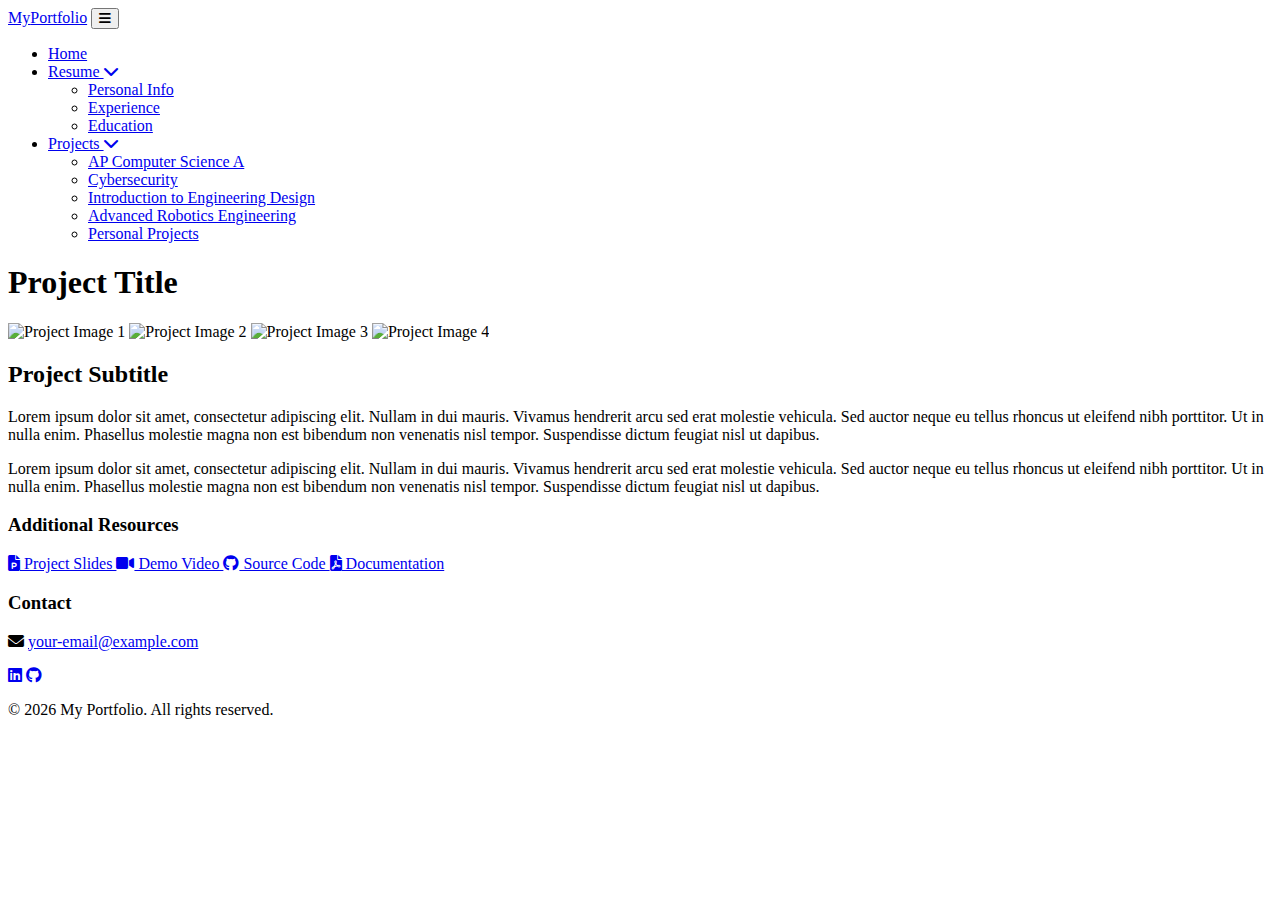
==== project-detail.html @ 7eaa061f "Initial commit" ====
<!DOCTYPE html>
<html lang="en">

<head>
    <meta charset="UTF-8">
    <meta name="viewport" content="width=device-width, initial-scale=1.0">
    <title>Project Details</title>
    <link rel="stylesheet" href="styles.css">
    <link rel="stylesheet" href="https://cdnjs.cloudflare.com/ajax/libs/font-awesome/6.0.0-beta3/css/all.min.css">
</head>

<body>
    <!-- Header -->
    <header>
        <div class="container header-container">
            <a href="index.html" class="logo">My<span>Portfolio</span></a>
            <button class="mobile-menu-toggle">
                <i class="fas fa-bars"></i>
            </button>
            <nav>
                <ul class="main-menu">
                    <li><a href="index.html">Home</a></li>
                    <li class="dropdown">
                        <a href="resume.html">Resume <i class="fas fa-chevron-down"></i></a>
                        <ul class="dropdown-menu">
                            <li><a href="resume.html#personal-info">Personal Info</a></li>
                            <li><a href="resume.html#experience">Experience</a></li>
                            <li><a href="resume.html#education">Education</a></li>
                        </ul>
                    </li>
                    <!-- Other menu items -->
                    <li class="dropdown">
                        <a href="projects.html">Projects <i class="fas fa-chevron-down"></i></a>
                        <ul class="dropdown-menu">
                            <li><a href="project-detail.html?project=ap-compsci">AP Computer Science A</a></li>
                            <li><a href="project-detail.html?project=cybersecurity">Cybersecurity</a></li>
                            <li><a href="project-detail.html?project=engineering-design">Introduction to Engineering
                                    Design</a></li>
                            <li><a href="project-detail.html?project=robotics">Advanced Robotics Engineering</a></li>
                            <li><a href="project-detail.html?project=personal">Personal Projects</a></li>
                        </ul>
                    </li>
                </ul>
            </nav>
        </div>
    </header>


    <!-- Main Content -->
    <main class="container">
        <section class="project-detail">
            <h1 id="project-title">Project Title</h1>

            <div class="project-detail-content">
                <div class="project-gallery">
                    <div class="gallery-grid">
                        <img src="https://via.placeholder.com/300" alt="Project Image 1">
                        <img src="https://via.placeholder.com/300" alt="Project Image 2">
                        <img src="https://via.placeholder.com/300" alt="Project Image 3">
                        <img src="https://via.placeholder.com/300" alt="Project Image 4">
                    </div>
                </div>

                <div class="project-description">
                    <h2 id="project-subtitle">Project Subtitle</h2>
                    <p id="project-text">Lorem ipsum dolor sit amet, consectetur adipiscing elit. Nullam in dui mauris.
                        Vivamus hendrerit arcu sed erat molestie vehicula. Sed auctor neque eu tellus rhoncus ut
                        eleifend nibh porttitor. Ut in nulla enim. Phasellus molestie magna non est bibendum non
                        venenatis nisl tempor. Suspendisse dictum feugiat nisl ut dapibus.</p>
                    <p>Lorem ipsum dolor sit amet, consectetur adipiscing elit. Nullam in dui mauris. Vivamus hendrerit
                        arcu sed erat molestie vehicula. Sed auctor neque eu tellus rhoncus ut eleifend nibh porttitor.
                        Ut in nulla enim. Phasellus molestie magna non est bibendum non venenatis nisl tempor.
                        Suspendisse dictum feugiat nisl ut dapibus.</p>
                </div>
            </div>

            <div class="project-links">
                <h3>Additional Resources</h3>
                <div class="links-container">
                    <a href="#" class="resource-link">
                        <i class="fas fa-file-powerpoint"></i> Project Slides
                    </a>
                    <a href="#" class="resource-link">
                        <i class="fas fa-video"></i> Demo Video
                    </a>
                    <a href="#" class="resource-link">
                        <i class="fab fa-github"></i> Source Code
                    </a>
                    <a href="#" class="resource-link">
                        <i class="fas fa-file-pdf"></i> Documentation
                    </a>
                </div>
            </div>
        </section>
    </main>

    <!-- Footer -->
    <footer>
        <div class="container footer-container">
            <div class="contact-info">
                <h3>Contact</h3>
                <p><i class="fas fa-envelope"></i> <a href="mailto:your-email@example.com">your-email@example.com</a>
                </p>
                <div class="social-links">
                    <a href="#"><i class="fab fa-linkedin"></i></a>
                    <a href="#"><i class="fab fa-github"></i></a>
                </div>
            </div>
        </div>
        <div class="copyright">
            <p>&copy; <span id="year"></span> My Portfolio. All rights reserved.</p>
        </div>
    </footer>

    <script src="script.js"></script>
    <script>
        // Get project details based on URL parameter
        document.addEventListener('DOMContentLoaded', function () {
            const urlParams = new URLSearchParams(window.location.search);
            const project = urlParams.get('project');

            const projectData = {
                'ap-compsci': {
                    title: 'AP Computer Science A Projects',
                    subtitle: 'Java Programming Projects',
                    text: 'These projects were developed as part of my AP Computer Science A course. They demonstrate my proficiency in Java programming, object-oriented design, and algorithm development. The projects include a variety of applications from simple console programs to more complex graphical interfaces, showcasing my ability to solve problems through code and implement efficient algorithms.'
                },
                'cybersecurity': {
                    title: 'Cybersecurity Projects',
                    subtitle: 'Security Analysis and Protection',
                    text: 'My cybersecurity projects focus on identifying vulnerabilities, implementing security measures, and understanding encryption techniques. These projects gave me hands-on experience with network security, ethical hacking principles, secure coding practices, and digital forensics. I\'ve worked on creating secure systems, penetration testing, and understanding common attack vectors.'
                },
                'engineering-design': {
                    title: 'Introduction to Engineering Design',
                    subtitle: 'Engineering Fundamentals',
                    text: 'These projects represent my work in the Introduction to Engineering Design course, where I learned the engineering design process, technical sketching, and 3D modeling. Projects include CAD designs, prototype development, and engineering documentation, demonstrating my ability to translate concepts into tangible solutions while considering constraints and specifications.'
                },
                'robotics': {
                    title: 'Advanced Robotics Engineering',
                    subtitle: 'Robotics and Automation Systems',
                    text: 'My robotics projects showcase my skills in designing, building, and programming robotic systems. These include autonomous robots, robotic arms, and automated systems combining hardware and software solutions. I\'ve worked with microcontrollers, sensors, actuators, and control systems to create functional robotic applications that solve real-world problems.'
                },
                'personal': {
                    title: 'Personal Projects',
                    subtitle: 'Independent Exploration',
                    text: 'These projects represent my self-driven learning and exploration beyond coursework. They include web development, mobile apps, hardware projects, and other technical explorations that demonstrate my passion for technology and continuous learning. These projects often involve learning new technologies independently and applying them to create innovative solutions.'
                }
            };

            if (project && projectData[project]) {
                document.getElementById('project-title').textContent = projectData[project].title;
                document.getElementById('project-subtitle').textContent = projectData[project].subtitle;
                document.getElementById('project-text').textContent = projectData[project].text;
            }
        });
    </script>
</body>

</html>
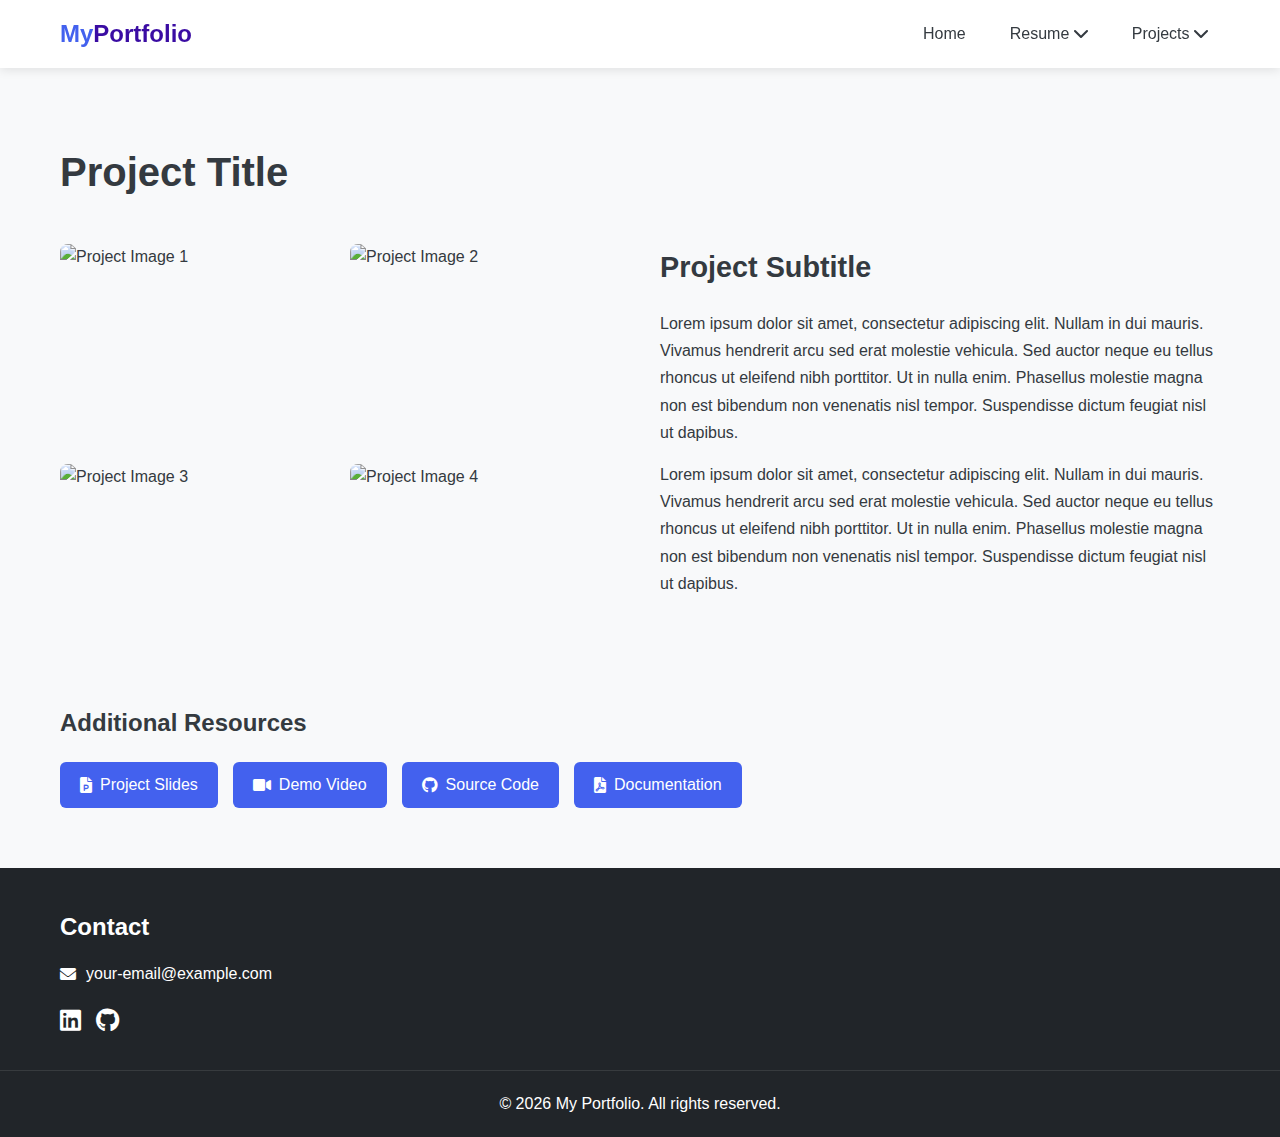
==== commit e7d8d0ec: "CSS fix" ====
--- a/project-detail.html
+++ b/project-detail.html
@@ -5,7 +5,7 @@
     <meta charset="UTF-8">
     <meta name="viewport" content="width=device-width, initial-scale=1.0">
     <title>Project Details</title>
-    <link rel="stylesheet" href="styles.css">
+    <link rel="stylesheet" href="style.css">
     <link rel="stylesheet" href="https://cdnjs.cloudflare.com/ajax/libs/font-awesome/6.0.0-beta3/css/all.min.css">
 </head>
 
--- a/style.css
+++ b/style.css
@@ -0,0 +1,617 @@
+/* ======================
+   BASE STYLES
+   ====================== */
+:root {
+  --primary-color: #4361ee;
+  --secondary-color: #3a0ca3;
+  --accent-color: #f72585;
+  --light-color: #f8f9fa;
+  --dark-color: #212529;
+  --text-color: #343a40;
+  --text-light: #adb5bd;
+  --border-color: #dee2e6;
+  --shadow-color: rgba(0, 0, 0, 0.1);
+  --gradient-primary: linear-gradient(135deg, #4361ee 0%, #3a0ca3 100%);
+  --gradient-accent: linear-gradient(135deg, #f72585 0%, #b5179e 100%);
+}
+
+* {
+  margin: 0;
+  padding: 0;
+  box-sizing: border-box;
+}
+
+html {
+  scroll-behavior: smooth;
+}
+
+body {
+  font-family: 'Inter', -apple-system, BlinkMacSystemFont, sans-serif;
+  line-height: 1.6;
+  color: var(--text-color);
+  background-color: var(--light-color);
+  padding-top: 80px;
+  /* Space for fixed header */
+}
+
+.container {
+  width: 100%;
+  max-width: 1200px;
+  margin: 0 auto;
+  padding: 0 20px;
+}
+
+/* ======================
+     HEADER & NAVIGATION
+     ====================== */
+header {
+  background: rgba(255, 255, 255, 0.95);
+  backdrop-filter: blur(10px);
+  -webkit-backdrop-filter: blur(10px);
+  box-shadow: 0 2px 10px rgba(0, 0, 0, 0.1);
+  position: fixed;
+  top: 0;
+  width: 100%;
+  z-index: 1000;
+  padding: 15px 0;
+}
+
+.header-container {
+  display: flex;
+  justify-content: space-between;
+  align-items: center;
+}
+
+.logo {
+  font-size: 1.5rem;
+  font-weight: 700;
+  color: var(--primary-color);
+  text-decoration: none;
+}
+
+.logo span {
+  color: var(--secondary-color);
+}
+
+.mobile-menu-toggle {
+  background: none;
+  border: none;
+  font-size: 1.5rem;
+  color: var(--dark-color);
+  cursor: pointer;
+  display: none;
+}
+
+.main-menu {
+  display: flex;
+  list-style: none;
+}
+
+.main-menu li {
+  position: relative;
+  margin-left: 20px;
+}
+
+.main-menu a {
+  color: var(--text-color);
+  text-decoration: none;
+  font-weight: 500;
+  padding: 8px 12px;
+  border-radius: 4px;
+  transition: all 0.3s ease;
+}
+
+.main-menu a:hover {
+  color: var(--primary-color);
+  background: rgba(67, 97, 238, 0.1);
+}
+
+.dropdown-menu {
+  display: none;
+  position: absolute;
+  top: 100%;
+  left: 0;
+  background: white;
+  box-shadow: 0 10px 15px rgba(0, 0, 0, 0.1);
+  border-radius: 8px;
+  min-width: 200px;
+  list-style: none;
+  padding: 10px 0;
+  z-index: 100;
+}
+
+.dropdown-menu li {
+  margin: 0;
+}
+
+.dropdown-menu a {
+  display: block;
+  padding: 8px 20px;
+  color: var(--text-color);
+  transition: all 0.3s ease;
+}
+
+.dropdown-menu a:hover {
+  background: rgba(67, 97, 238, 0.1);
+  color: var(--primary-color);
+}
+
+.dropdown:hover .dropdown-menu {
+  display: block;
+}
+
+/* ======================
+     MAIN CONTENT
+     ====================== */
+.hero {
+  text-align: center;
+  padding: 80px 0;
+}
+
+.hero h1 {
+  font-size: 3rem;
+  margin-bottom: 20px;
+  color: var(--dark-color);
+}
+
+.hero p {
+  font-size: 1.2rem;
+  color: var(--text-light);
+}
+
+.about-me {
+  padding: 60px 0;
+}
+
+.about-content {
+  display: flex;
+  align-items: center;
+  gap: 40px;
+}
+
+.about-image {
+  flex: 1;
+  text-align: center;
+}
+
+.circular-image {
+  width: 280px;
+  height: 280px;
+  border-radius: 50%;
+  object-fit: cover;
+  border: 5px solid white;
+  box-shadow: 0 10px 30px rgba(0, 0, 0, 0.1);
+  transition: transform 0.3s ease;
+}
+
+.circular-image:hover {
+  transform: scale(1.05);
+}
+
+.about-text {
+  flex: 2;
+}
+
+.about-text h2 {
+  font-size: 2rem;
+  margin-bottom: 20px;
+  position: relative;
+}
+
+.about-text h2::after {
+  content: '';
+  position: absolute;
+  bottom: -10px;
+  left: 0;
+  width: 60px;
+  height: 4px;
+  background: var(--gradient-accent);
+  border-radius: 2px;
+}
+
+.goals {
+  padding: 60px 0;
+}
+
+.goals h2 {
+  font-size: 2rem;
+  margin-bottom: 20px;
+  position: relative;
+}
+
+.goals h2::after {
+  content: '';
+  position: absolute;
+  bottom: -10px;
+  left: 0;
+  width: 60px;
+  height: 4px;
+  background: var(--gradient-accent);
+  border-radius: 2px;
+}
+
+.goals p {
+  margin-bottom: 15px;
+}
+
+/* ======================
+     FOOTER
+     ====================== */
+footer {
+  background: var(--dark-color);
+  color: white;
+  padding: 40px 0 20px;
+}
+
+.footer-container {
+  display: flex;
+  justify-content: space-between;
+  align-items: flex-start;
+  margin-bottom: 30px;
+}
+
+.contact-info h3 {
+  font-size: 1.5rem;
+  margin-bottom: 15px;
+}
+
+.contact-info p {
+  margin-bottom: 10px;
+  display: flex;
+  align-items: center;
+  gap: 10px;
+}
+
+.contact-info a {
+  color: white;
+  text-decoration: none;
+  transition: color 0.3s ease;
+}
+
+.contact-info a:hover {
+  color: var(--accent-color);
+}
+
+.social-links {
+  display: flex;
+  gap: 15px;
+  margin-top: 15px;
+}
+
+.social-links a {
+  color: white;
+  font-size: 1.5rem;
+  transition: color 0.3s ease;
+}
+
+.social-links a:hover {
+  color: var(--accent-color);
+}
+
+.copyright {
+  text-align: center;
+  padding-top: 20px;
+  border-top: 1px solid rgba(255, 255, 255, 0.1);
+}
+
+/* ======================
+     PROJECTS PAGE
+     ====================== */
+.projects-section {
+  padding: 60px 0;
+}
+
+.projects-section h1 {
+  font-size: 2.5rem;
+  margin-bottom: 40px;
+  text-align: center;
+}
+
+.project-cards {
+  display: grid;
+  grid-template-columns: repeat(auto-fill, minmax(350px, 1fr));
+  gap: 30px;
+}
+
+.project-card {
+  background: white;
+  border-radius: 10px;
+  overflow: hidden;
+  box-shadow: 0 5px 15px rgba(0, 0, 0, 0.1);
+  transition: transform 0.3s ease, box-shadow 0.3s ease;
+  cursor: pointer;
+}
+
+.project-card:hover {
+  transform: translateY(-10px);
+  box-shadow: 0 15px 30px rgba(0, 0, 0, 0.15);
+}
+
+.project-image img {
+  width: 100%;
+  height: 200px;
+  object-fit: cover;
+}
+
+.project-content {
+  padding: 20px;
+}
+
+.project-content h2 {
+  font-size: 1.5rem;
+  margin-bottom: 10px;
+  color: var(--dark-color);
+}
+
+.project-content p {
+  margin-bottom: 15px;
+  color: var(--text-light);
+}
+
+/* ======================
+     PROJECT DETAIL PAGE
+     ====================== */
+.project-detail {
+  padding: 60px 0;
+}
+
+.project-detail h1 {
+  font-size: 2.5rem;
+  margin-bottom: 20px;
+}
+
+.project-detail-content {
+  display: flex;
+  gap: 40px;
+  margin: 40px 0;
+}
+
+.project-gallery {
+  flex: 1;
+}
+
+.gallery-grid {
+  display: grid;
+  grid-template-columns: repeat(auto-fill, minmax(250px, 1fr));
+  gap: 20px;
+}
+
+.gallery-grid img {
+  width: 100%;
+  height: 200px;
+  object-fit: cover;
+  border-radius: 8px;
+  transition: transform 0.3s ease;
+}
+
+.gallery-grid img:hover {
+  transform: scale(1.05);
+}
+
+.project-description {
+  flex: 1;
+}
+
+.project-description h2 {
+  font-size: 1.8rem;
+  margin-bottom: 20px;
+}
+
+.project-description p {
+  margin-bottom: 15px;
+  line-height: 1.7;
+}
+
+.project-links {
+  margin-top: 40px;
+}
+
+.project-links h3 {
+  font-size: 1.5rem;
+  margin-bottom: 20px;
+}
+
+.links-container {
+  display: flex;
+  flex-wrap: wrap;
+  gap: 15px;
+}
+
+.resource-link {
+  display: inline-flex;
+  align-items: center;
+  gap: 8px;
+  padding: 10px 20px;
+  background: var(--primary-color);
+  color: white;
+  border-radius: 6px;
+  text-decoration: none;
+  transition: all 0.3s ease;
+}
+
+.resource-link:hover {
+  background: var(--secondary-color);
+  transform: translateY(-3px);
+}
+
+/* ======================
+     RESUME PAGE
+     ====================== */
+.resume-section {
+  padding: 60px 0;
+}
+
+.resume-section h1 {
+  font-size: 2.5rem;
+  margin-bottom: 40px;
+  text-align: center;
+}
+
+.resume-category {
+  margin-bottom: 40px;
+  background: white;
+  padding: 30px;
+  border-radius: 10px;
+  box-shadow: 0 5px 15px rgba(0, 0, 0, 0.05);
+}
+
+.resume-category h2 {
+  font-size: 1.8rem;
+  margin-bottom: 20px;
+  color: var(--dark-color);
+  position: relative;
+  padding-bottom: 10px;
+}
+
+.resume-category h2::after {
+  content: '';
+  position: absolute;
+  bottom: 0;
+  left: 0;
+  width: 60px;
+  height: 3px;
+  background: var(--gradient-accent);
+}
+
+.experience-item,
+.education-item,
+.project-item {
+  margin-bottom: 30px;
+}
+
+.experience-item h3,
+.education-item h3,
+.project-item h3 {
+  font-size: 1.3rem;
+  margin-bottom: 5px;
+}
+
+.company,
+.institution,
+.date {
+  font-style: italic;
+  color: var(--text-light);
+  margin-bottom: 10px;
+  display: block;
+}
+
+.resume-category ul {
+  margin-left: 20px;
+}
+
+.resume-category li {
+  margin-bottom: 8px;
+}
+
+.skills-container {
+  display: flex;
+  gap: 40px;
+  flex-wrap: wrap;
+}
+
+.skill-category {
+  flex: 1;
+  min-width: 250px;
+}
+
+.skill-category h3 {
+  font-size: 1.2rem;
+  margin-bottom: 15px;
+}
+
+.download-resume {
+  text-align: center;
+  margin-top: 50px;
+}
+
+.download-btn {
+  display: inline-flex;
+  align-items: center;
+  gap: 10px;
+  padding: 12px 25px;
+  background: var(--gradient-primary);
+  color: white;
+  text-decoration: none;
+  border-radius: 6px;
+  font-weight: 500;
+  transition: all 0.3s ease;
+}
+
+.download-btn:hover {
+  transform: translateY(-3px);
+  box-shadow: 0 10px 20px rgba(67, 97, 238, 0.3);
+}
+
+/* ======================
+     RESPONSIVE DESIGN
+     ====================== */
+@media (max-width: 992px) {
+  .about-content {
+    flex-direction: column;
+  }
+
+  .project-detail-content {
+    flex-direction: column;
+  }
+}
+
+@media (max-width: 768px) {
+  .mobile-menu-toggle {
+    display: block;
+  }
+
+  .main-menu {
+    position: fixed;
+    top: 80px;
+    left: 0;
+    width: 100%;
+    background: white;
+    flex-direction: column;
+    padding: 20px;
+    box-shadow: 0 10px 15px rgba(0, 0, 0, 0.1);
+    display: none;
+  }
+
+  .main-menu.show {
+    display: flex;
+  }
+
+  .main-menu li {
+    margin: 10px 0;
+  }
+
+  .dropdown-menu {
+    position: static;
+    box-shadow: none;
+    display: none;
+    margin-top: 10px;
+    margin-left: 20px;
+  }
+
+  .dropdown-menu.show {
+    display: block;
+  }
+
+  .hero h1 {
+    font-size: 2.5rem;
+  }
+
+  .project-cards {
+    grid-template-columns: 1fr;
+  }
+}
+
+@media (max-width: 576px) {
+  .hero h1 {
+    font-size: 2rem;
+  }
+
+  .circular-image {
+    width: 200px;
+    height: 200px;
+  }
+
+  .gallery-grid {
+    grid-template-columns: 1fr;
+  }
+}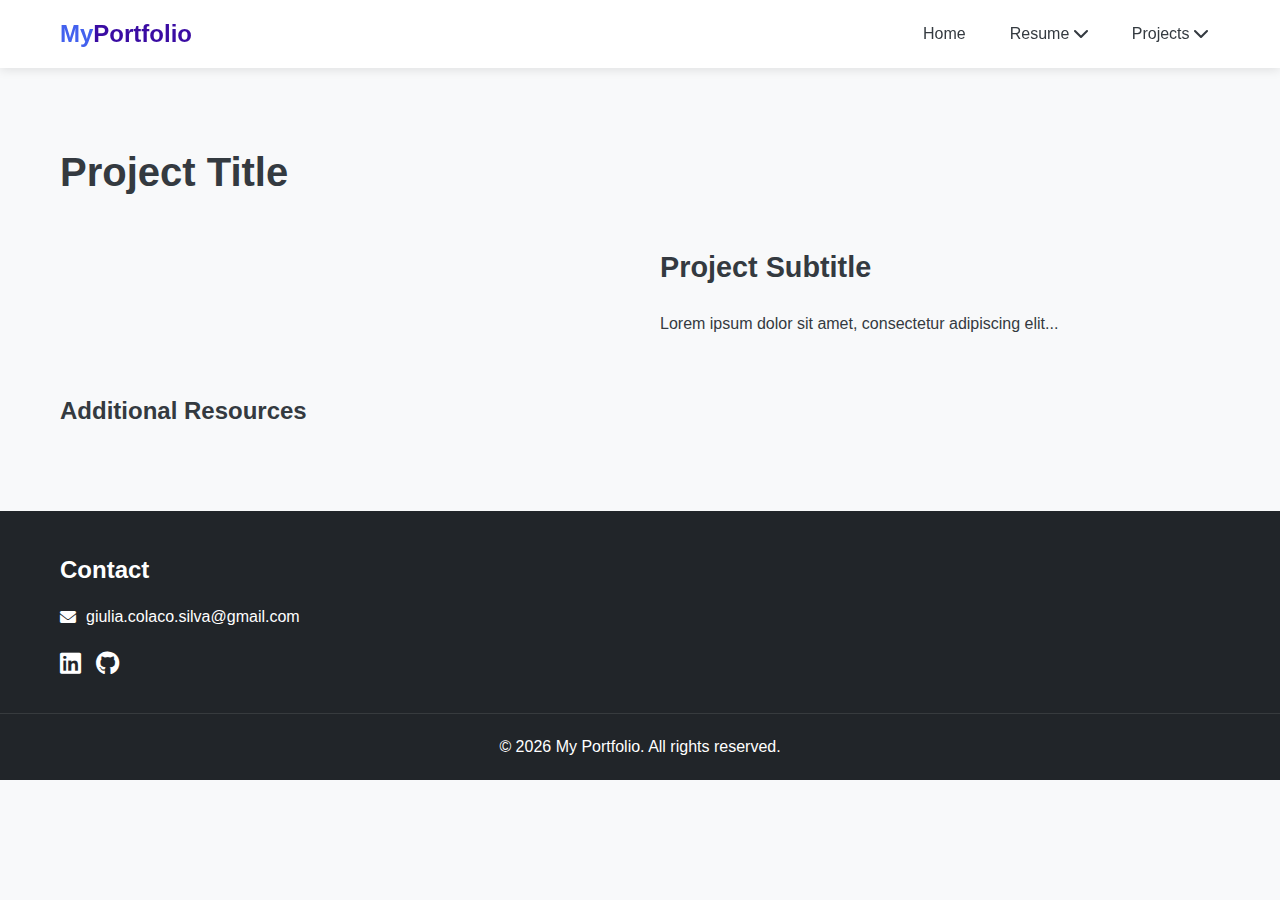
==== commit 7e17415e: "IED addition" ====
--- a/project-detail.html
+++ b/project-detail.html
@@ -25,7 +25,11 @@
                         <ul class="dropdown-menu">
                             <li><a href="resume.html#personal-info">Personal Info</a></li>
                             <li><a href="resume.html#experience">Experience</a></li>
+                            <li><a href="resume.html#certifications">Certifications</a></li>
                             <li><a href="resume.html#education">Education</a></li>
+                            <li><a href="resume.html#projects">Projects</a></li>
+                            <li><a href="resume.html#skills">Skills</a></li>
+                            <li><a href="resume.html#languages">Languages</a></li>
                         </ul>
                     </li>
                     <!-- Other menu items -->
@@ -53,42 +57,21 @@
 
             <div class="project-detail-content">
                 <div class="project-gallery">
-                    <div class="gallery-grid">
-                        <img src="https://via.placeholder.com/300" alt="Project Image 1">
-                        <img src="https://via.placeholder.com/300" alt="Project Image 2">
-                        <img src="https://via.placeholder.com/300" alt="Project Image 3">
-                        <img src="https://via.placeholder.com/300" alt="Project Image 4">
+                    <div class="gallery-grid" id="project-gallery">
+                        <!-- Images will be inserted here by JavaScript -->
                     </div>
                 </div>
 
                 <div class="project-description">
                     <h2 id="project-subtitle">Project Subtitle</h2>
-                    <p id="project-text">Lorem ipsum dolor sit amet, consectetur adipiscing elit. Nullam in dui mauris.
-                        Vivamus hendrerit arcu sed erat molestie vehicula. Sed auctor neque eu tellus rhoncus ut
-                        eleifend nibh porttitor. Ut in nulla enim. Phasellus molestie magna non est bibendum non
-                        venenatis nisl tempor. Suspendisse dictum feugiat nisl ut dapibus.</p>
-                    <p>Lorem ipsum dolor sit amet, consectetur adipiscing elit. Nullam in dui mauris. Vivamus hendrerit
-                        arcu sed erat molestie vehicula. Sed auctor neque eu tellus rhoncus ut eleifend nibh porttitor.
-                        Ut in nulla enim. Phasellus molestie magna non est bibendum non venenatis nisl tempor.
-                        Suspendisse dictum feugiat nisl ut dapibus.</p>
+                    <p id="project-text">Lorem ipsum dolor sit amet, consectetur adipiscing elit...</p>
                 </div>
             </div>
 
             <div class="project-links">
                 <h3>Additional Resources</h3>
-                <div class="links-container">
-                    <a href="#" class="resource-link">
-                        <i class="fas fa-file-powerpoint"></i> Project Slides
-                    </a>
-                    <a href="#" class="resource-link">
-                        <i class="fas fa-video"></i> Demo Video
-                    </a>
-                    <a href="#" class="resource-link">
-                        <i class="fab fa-github"></i> Source Code
-                    </a>
-                    <a href="#" class="resource-link">
-                        <i class="fas fa-file-pdf"></i> Documentation
-                    </a>
+                <div class="links-container" id="project-links">
+                    <!-- Links will be inserted here by JavaScript -->
                 </div>
             </div>
         </section>
@@ -99,11 +82,18 @@
         <div class="container footer-container">
             <div class="contact-info">
                 <h3>Contact</h3>
-                <p><i class="fas fa-envelope"></i> <a href="mailto:your-email@example.com">your-email@example.com</a>
+                <p><i class="fas fa-envelope"></i>
+                    <a href="mailto:giulia.colaco.silva@gmail.com">giulia.colaco.silva@gmail.com</a>
                 </p>
                 <div class="social-links">
-                    <a href="#"><i class="fab fa-linkedin"></i></a>
-                    <a href="#"><i class="fab fa-github"></i></a>
+                    <a href="https://linkedin.com/in/giulia-colaco-647b1b2a0" target="_blank" rel="noopener noreferrer"
+                        aria-label="LinkedIn">
+                        <i class="fab fa-linkedin"></i>
+                    </a>
+                    <a href="https://github.com/giuliacolaco" target="_blank" rel="noopener noreferrer"
+                        aria-label="GitHub">
+                        <i class="fab fa-github"></i>
+                    </a>
                 </div>
             </div>
         </div>
@@ -123,34 +113,141 @@
                 'ap-compsci': {
                     title: 'AP Computer Science A Projects',
                     subtitle: 'Java Programming Projects',
-                    text: 'These projects were developed as part of my AP Computer Science A course. They demonstrate my proficiency in Java programming, object-oriented design, and algorithm development. The projects include a variety of applications from simple console programs to more complex graphical interfaces, showcasing my ability to solve problems through code and implement efficient algorithms.'
+                    text: 'These projects were developed as part of my AP Computer Science A course...',
+                    resources: [
+                        { type: 'slides', url: 'https://example.com/apcs-slides1', label: 'Java Basics Presentation' },
+                        { type: 'slides', url: 'https://example.com/apcs-slides2', label: 'OOP Concepts' },
+                        { type: 'video', url: 'https://example.com/apcs-demo1', label: 'Sorting Algorithm Demo' },
+                        { type: 'code', url: 'https://github.com/giuliacolaco/apcs-projects', label: 'Source Code' }
+                    ],
+                    images: [
+                        { src: 'assets/apcs-project1.jpg', link: 'https://example.com/apcs-slides1' },
+                        { src: 'assets/apcs-project2.jpg', link: 'https://example.com/apcs-slides2' },
+                        { src: 'assets/apcs-project3.jpg', link: 'https://example.com/apcs-demo1' },
+                        { src: 'assets/apcs-project4.jpg', link: 'https://github.com/giuliacolaco/apcs-projects' }
+                    ]
                 },
                 'cybersecurity': {
                     title: 'Cybersecurity Projects',
                     subtitle: 'Security Analysis and Protection',
-                    text: 'My cybersecurity projects focus on identifying vulnerabilities, implementing security measures, and understanding encryption techniques. These projects gave me hands-on experience with network security, ethical hacking principles, secure coding practices, and digital forensics. I\'ve worked on creating secure systems, penetration testing, and understanding common attack vectors.'
+                    text: 'My cybersecurity projects focus on identifying vulnerabilities...',
+                    resources: [
+                        { type: 'slides', url: 'https://example.com/cyber-slides1', label: 'Security Fundamentals' },
+                        { type: 'slides', url: 'https://example.com/cyber-slides2', label: 'Encryption Techniques' },
+                        { type: 'video', url: 'https://example.com/cyber-demo1', label: 'Penetration Testing Demo' },
+                        { type: 'code', url: 'https://github.com/giuliacolaco/cyber-projects', label: 'Security Scripts' }
+                    ],
+                    images: [
+                        { src: 'assets/cyber-project1.jpg', link: 'https://example.com/cyber-slides1' },
+                        { src: 'assets/cyber-project2.jpg', link: 'https://example.com/cyber-slides2' },
+                        { src: 'assets/cyber-project3.jpg', link: 'https://example.com/cyber-demo1' },
+                        { src: 'assets/cyber-project4.jpg', link: 'https://github.com/giuliacolaco/cyber-projects' }
+                    ]
                 },
                 'engineering-design': {
                     title: 'Introduction to Engineering Design',
                     subtitle: 'Engineering Fundamentals',
-                    text: 'These projects represent my work in the Introduction to Engineering Design course, where I learned the engineering design process, technical sketching, and 3D modeling. Projects include CAD designs, prototype development, and engineering documentation, demonstrating my ability to translate concepts into tangible solutions while considering constraints and specifications.'
+                    text: 'These projects represent my work in the Introduction to Engineering Design course...',
+                    resources: [
+                        { type: 'slides', url: 'https://docs.google.com/presentation/d/1xVC9lPm5lDsPn1O5IOulGsLA0YpgOGQSNuDyjXYhIbM/edit?usp=sharing', label: 'F1 Car Design' },
+                        { type: 'slides', url: 'https://docs.google.com/presentation/d/1rRvr4zyYUV3vUU_S-uzz-NxSuo8rOKHjs-rODts4hnY/edit?usp=sharing', label: 'Illusion Lamp' },
+                        { type: 'slides', url: 'https://docs.google.com/presentation/d/1Rahd13gMh_qWyH6xmKLFUy5nYolnm9orkTpVOnEv4zk/edit?usp=sharing', label: 'Miniature Train' },
+                        { type: 'slides', url: 'https://docs.google.com/presentation/d/1Z-8GxiR97f0GYHB51RXGiHZaHiZtIGwtyqNgC-xtfeY/edit?usp=sharing', label: 'Cookie Cutter' }
+                    ],
+                    images: [
+                        { src: 'assets/f1-car.png', link: 'https://docs.google.com/presentation/d/1xVC9lPm5lDsPn1O5IOulGsLA0YpgOGQSNuDyjXYhIbM/edit?usp=sharing' },
+                        { src: 'assets/illusion-lamp.png', link: 'https://docs.google.com/presentation/d/1rRvr4zyYUV3vUU_S-uzz-NxSuo8rOKHjs-rODts4hnY/edit?usp=sharing' },
+                        { src: 'assets/miniature-train.png', link: 'https://docs.google.com/presentation/d/1Rahd13gMh_qWyH6xmKLFUy5nYolnm9orkTpVOnEv4zk/edit?usp=sharing' },
+                        { src: 'assets/cookie-cutter.png', link: 'https://docs.google.com/presentation/d/1Z-8GxiR97f0GYHB51RXGiHZaHiZtIGwtyqNgC-xtfeY/edit?usp=sharing' }
+                    ]
                 },
                 'robotics': {
                     title: 'Advanced Robotics Engineering',
                     subtitle: 'Robotics and Automation Systems',
-                    text: 'My robotics projects showcase my skills in designing, building, and programming robotic systems. These include autonomous robots, robotic arms, and automated systems combining hardware and software solutions. I\'ve worked with microcontrollers, sensors, actuators, and control systems to create functional robotic applications that solve real-world problems.'
+                    text: 'My robotics projects showcase my skills in designing, building...',
+                    resources: [
+                        { type: 'slides', url: 'https://example.com/robotics-slides1', label: 'Robot Arm Design' },
+                        { type: 'slides', url: 'https://example.com/robotics-slides2', label: 'Autonomous Navigation' },
+                        { type: 'video', url: 'https://example.com/robotics-demo1', label: 'Obstacle Course' },
+                        { type: 'code', url: 'https://github.com/giuliacolaco/robotics-projects', label: 'Control Code' }
+                    ],
+                    images: [
+                        { src: 'assets/robotics-project1.jpg', link: 'https://example.com/robotics-slides1' },
+                        { src: 'assets/robotics-project2.jpg', link: 'https://example.com/robotics-slides2' },
+                        { src: 'assets/robotics-project3.jpg', link: 'https://example.com/robotics-demo1' },
+                        { src: 'assets/robotics-project4.jpg', link: 'https://github.com/giuliacolaco/robotics-projects' }
+                    ]
                 },
                 'personal': {
                     title: 'Personal Projects',
                     subtitle: 'Independent Exploration',
-                    text: 'These projects represent my self-driven learning and exploration beyond coursework. They include web development, mobile apps, hardware projects, and other technical explorations that demonstrate my passion for technology and continuous learning. These projects often involve learning new technologies independently and applying them to create innovative solutions.'
+                    text: 'These projects represent my self-driven learning and exploration...',
+                    resources: [
+                        { type: 'slides', url: 'https://example.com/personal-slides1', label: 'Hello Kitty Project' },
+                        { type: 'slides', url: 'https://example.com/personal-slides2', label: 'Web App Design' },
+                        { type: 'video', url: 'https://example.com/personal-demo1', label: 'Mobile App Demo' },
+                        { type: 'code', url: 'https://github.com/giuliacolaco/personal-projects', label: 'All Projects Code' }
+                    ],
+                    images: [
+                        { src: 'assets/personal-project1.jpg', link: 'https://example.com/personal-slides1' },
+                        { src: 'assets/hello-kitty.png', link: 'https://example.com/personal-slides2' },
+                        { src: 'assets/personal-project3.jpg', link: 'https://example.com/personal-demo1' },
+                        { src: 'assets/personal-project4.jpg', link: 'https://github.com/giuliacolaco/personal-projects' }
+                    ]
                 }
             };
 
             if (project && projectData[project]) {
-                document.getElementById('project-title').textContent = projectData[project].title;
-                document.getElementById('project-subtitle').textContent = projectData[project].subtitle;
-                document.getElementById('project-text').textContent = projectData[project].text;
+                const projectInfo = projectData[project];
+
+                // Update text content
+                document.getElementById('project-title').textContent = projectInfo.title;
+                document.getElementById('project-subtitle').textContent = projectInfo.subtitle;
+                document.getElementById('project-text').textContent = projectInfo.text;
+
+                // Update images with clickable links
+                const gallery = document.getElementById('project-gallery');
+                gallery.innerHTML = '';
+
+                projectInfo.images.forEach(image => {
+                    const link = document.createElement('a');
+                    link.href = image.link;
+                    link.target = '_blank';
+
+                    const img = document.createElement('img');
+                    img.src = image.src;
+                    img.alt = projectInfo.title + ' image';
+                    img.onerror = function () {
+                        this.src = 'assets/placeholder.jpg';
+                    };
+
+                    link.appendChild(img);
+                    gallery.appendChild(link);
+                });
+
+                // Update resource links
+                const linksContainer = document.getElementById('project-links');
+                linksContainer.innerHTML = '';
+
+                projectInfo.resources.forEach(resource => {
+                    const link = document.createElement('a');
+                    link.href = resource.url;
+                    link.target = '_blank';
+                    link.className = 'resource-link';
+
+                    // Choose appropriate icon based on resource type
+                    let iconClass;
+                    switch (resource.type) {
+                        case 'slides': iconClass = 'fas fa-file-powerpoint'; break;
+                        case 'video': iconClass = 'fas fa-video'; break;
+                        case 'code': iconClass = 'fab fa-github'; break;
+                        case 'pdf': iconClass = 'fas fa-file-pdf'; break;
+                        default: iconClass = 'fas fa-link';
+                    }
+
+                    link.innerHTML = `<i class="${iconClass}"></i> ${resource.label}`;
+                    linksContainer.appendChild(link);
+                });
             }
         });
     </script>
